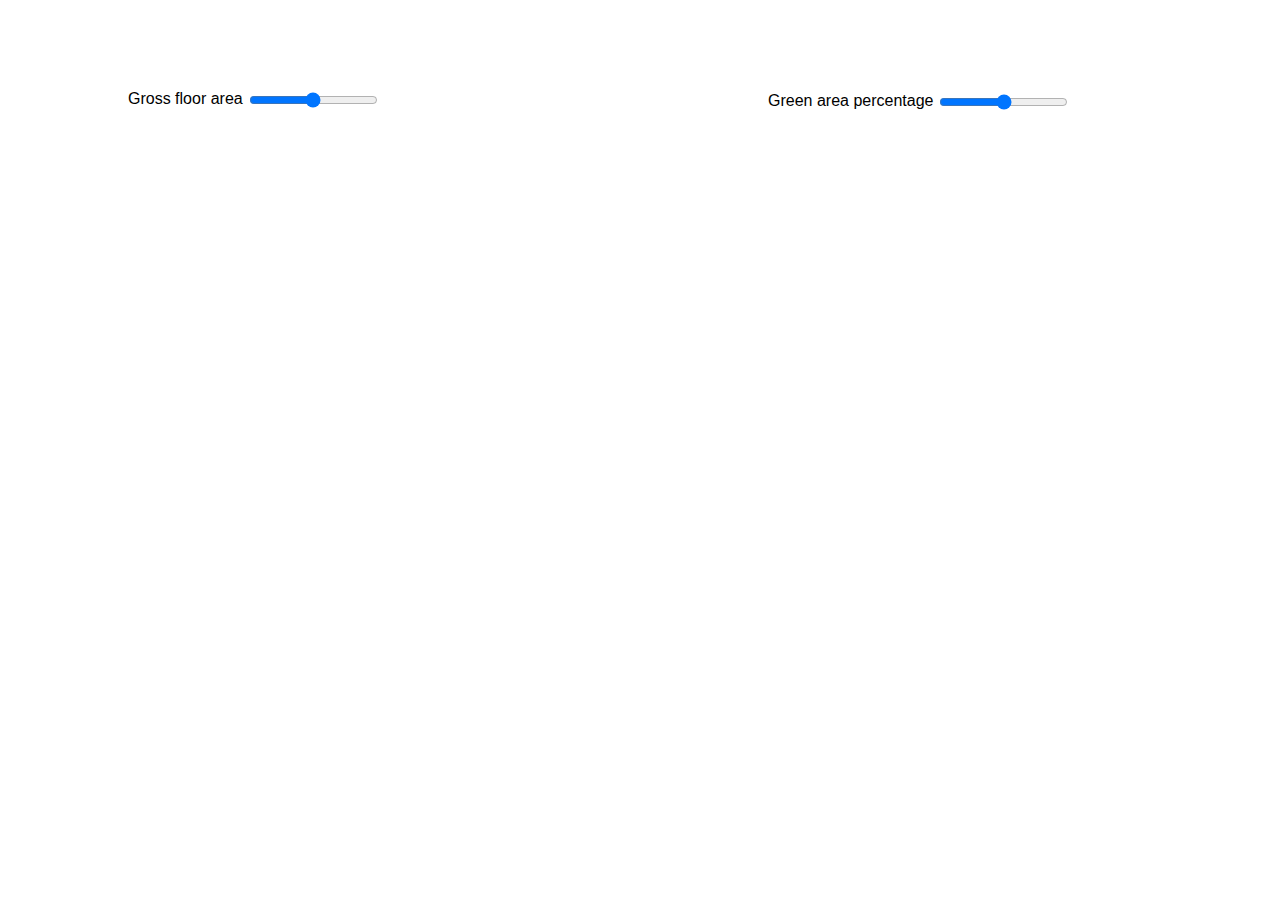
==== 3dtest/index.html @ 72b0032c "Upload 3D test" ====
<!DOCTYPE html>

<!DOCTYPE html>
<html lang="en">

<head>
    <meta charset="UTF-8">
    <style>
      body { margin: 0; padding: 0; }
      .form-label { font-size: 1em; font-family: Arial, Helvetica, sans-serif; vertical-align: top; }

      canvas { width: 100%; height: 100%; top:0%; }
      .range {
        width: 50%;
        position: absolute;
        margin: 0 auto;
        top: 10%; 
        vertical-align: middle;
        text-align: left;
        
      }
      .one {
        left: 10%;
      }
      .two {
        left: 100%;
      }
    </style>
</head>

<body>
    
<script src="app.js" type="module"></script>

<div class="range one">
  <label class="form-label" for="gfa">Gross floor area</label>
  <input type="range" class="form-range" id="gfa" />
  <br>

<div class="range two">
  <label class="form-label" for="ga">Green area percentage</label>
  <input type="range" class="form-range" id="ga" />
</div>


</body>
</html>
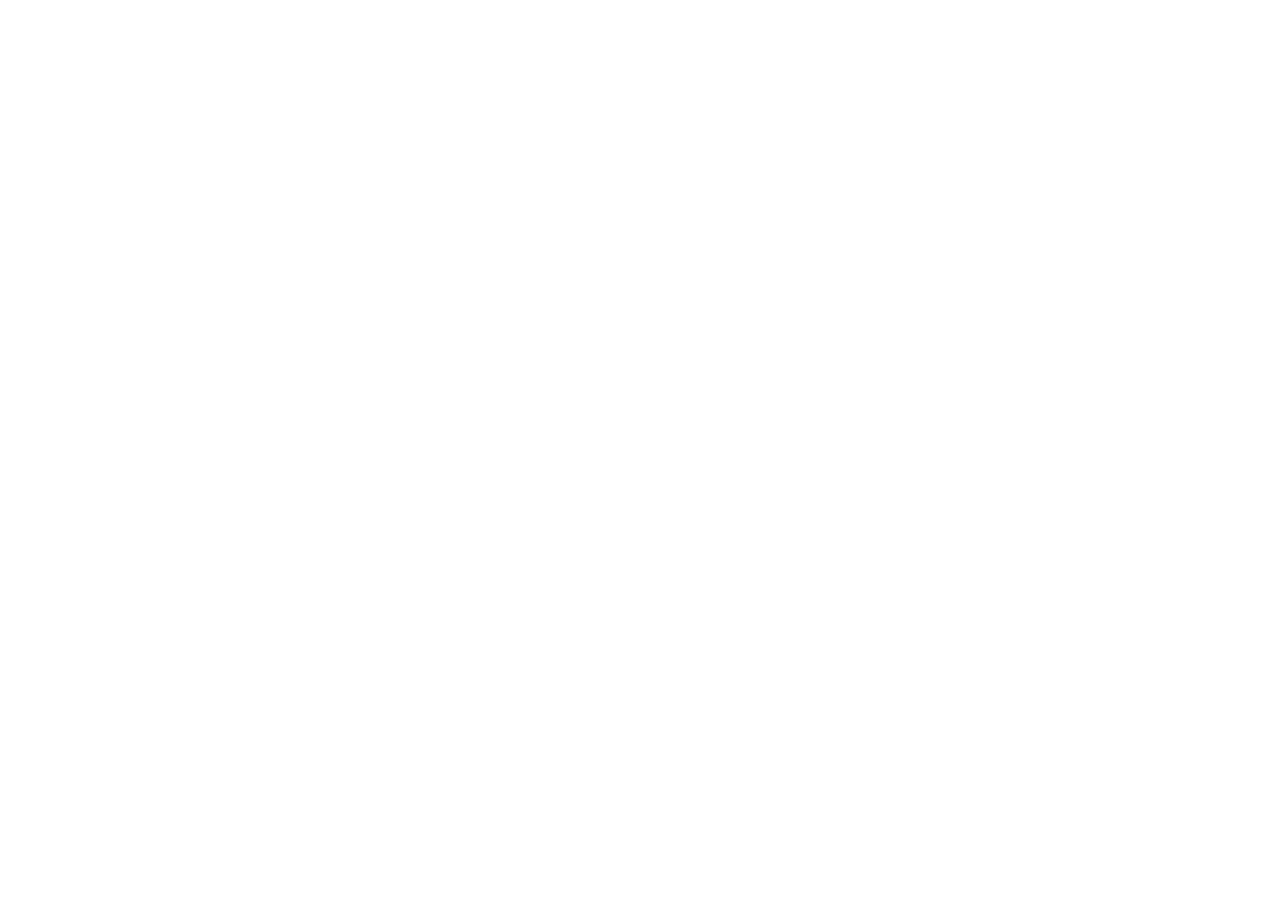
==== commit 81665e91: "experiment" ====
--- a/3dtest/index.html
+++ b/3dtest/index.html
@@ -31,8 +31,8 @@
 <body>
     
 <script src="app.js" type="module"></script>
-
-<div class="range one">
+<div class="message" id="message"></div>
+<!-- <div class="range one">
   <label class="form-label" for="gfa">Gross floor area</label>
   <input type="range" class="form-range" id="gfa" />
   <br>
@@ -40,7 +40,7 @@
 <div class="range two">
   <label class="form-label" for="ga">Green area percentage</label>
   <input type="range" class="form-range" id="ga" />
-</div>
+</div> -->
 
 
 </body>
